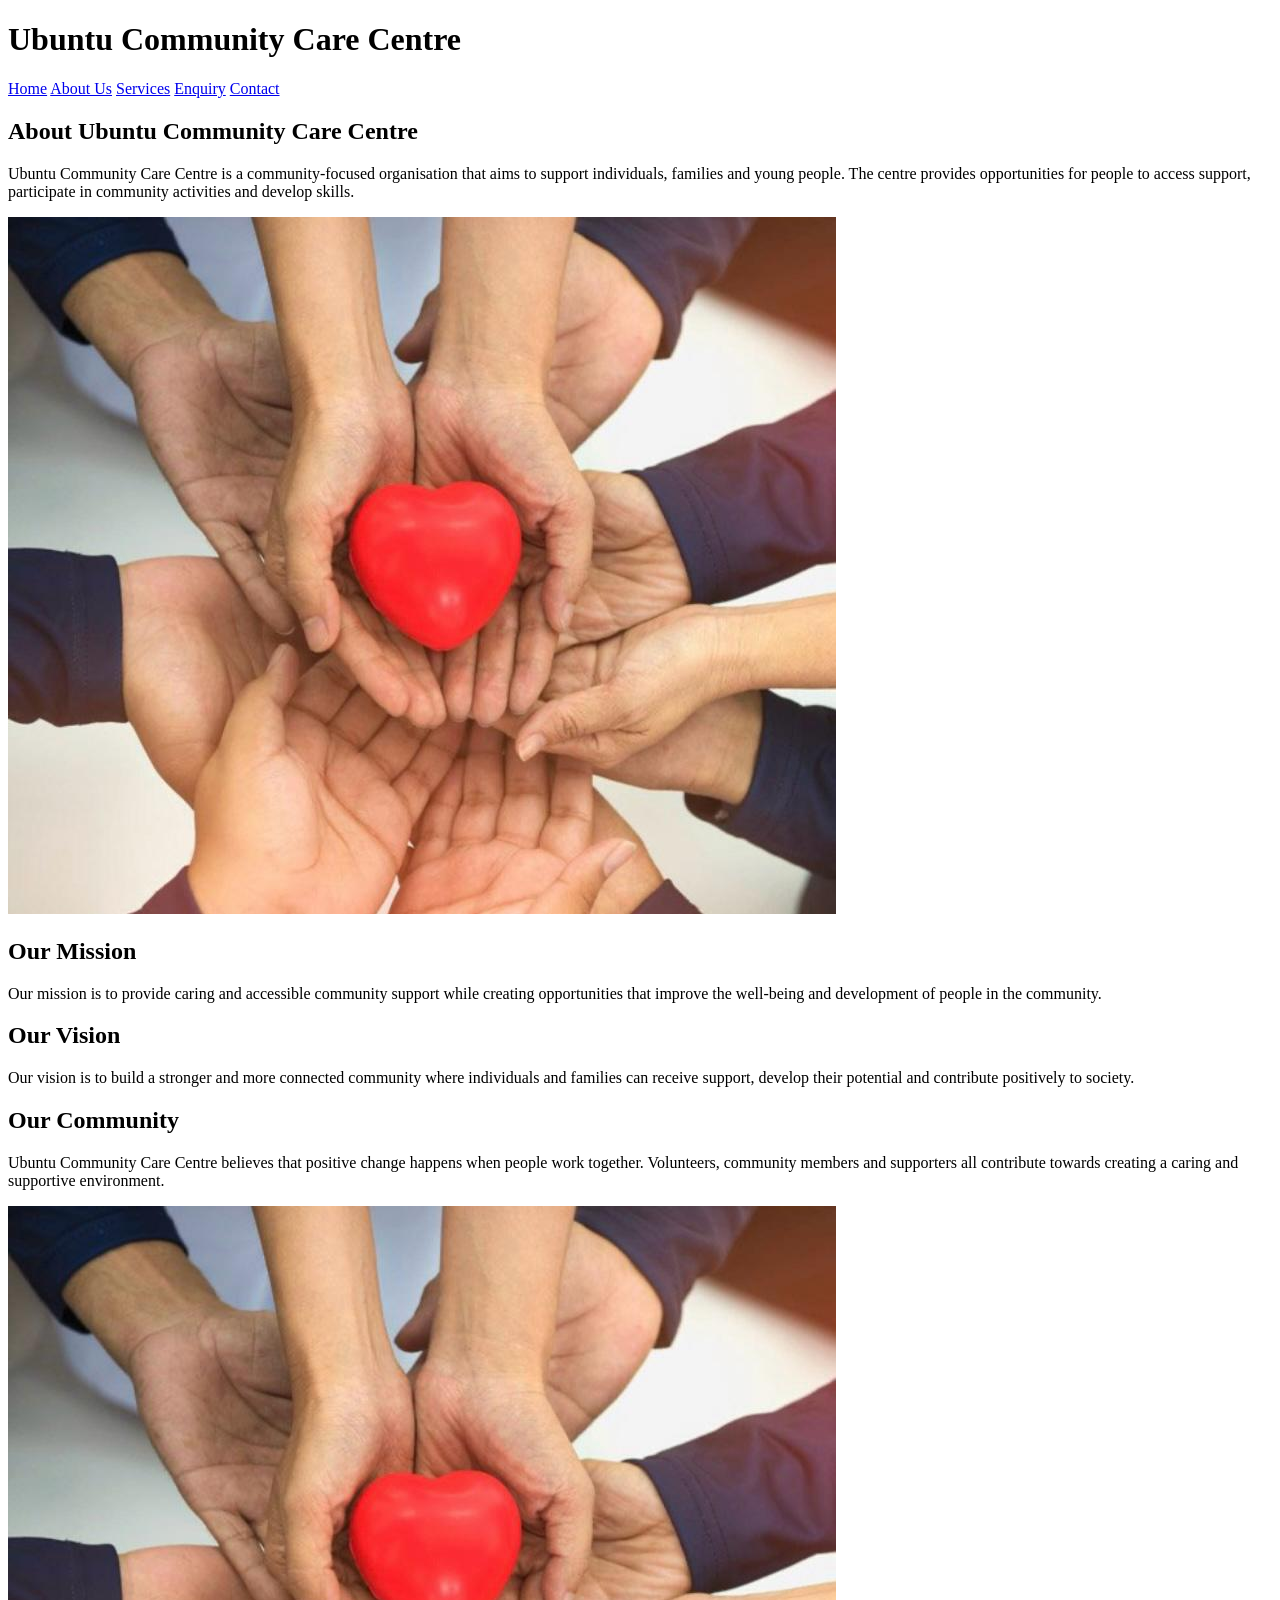
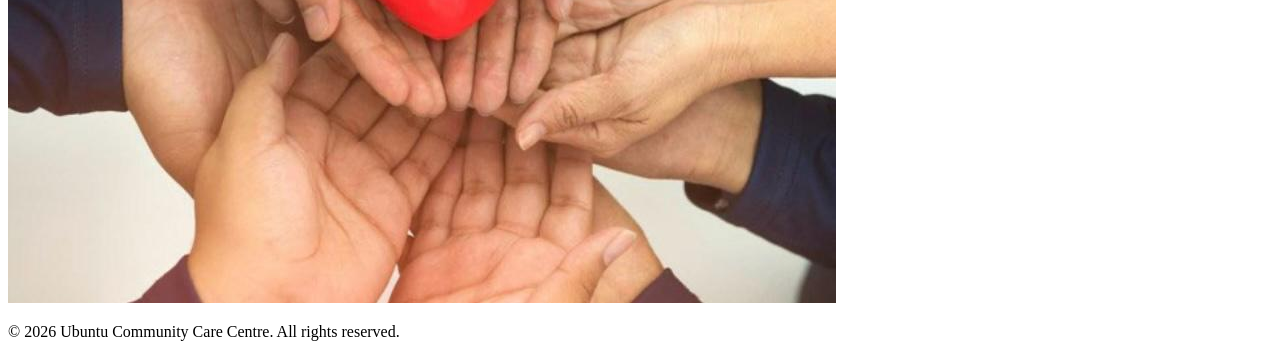
==== about.html @ 36d6b3a3 "Initial website project" ====
<!DOCTYPE html>
<html lang="en">

<head>
    <meta charset="UTF-8">
    <meta name="viewport" content="width=device-width, initial-scale=1.0">

    <title>Ubuntu Community Care Centre | About Us</title>
</head>

<body>

    <!-- Header section containing the website title and navigation menu -->
    <header>

        <h1>Ubuntu Community Care Centre</h1>

        <!-- Navigation menu linking to all five pages -->
        <nav>
            <a href="index.html">Home</a>
            <a href="about.html">About Us</a>
            <a href="services.html">Services</a>
            <a href="enquiry.html">Enquiry</a>
            <a href="contact.html">Contact</a>
        </nav>

    </header>

    <!-- Main content of the About Us page -->
    <main>

        <!-- Organisation introduction -->
        <section>

            <h2>About Ubuntu Community Care Centre</h2>

            <p>
                Ubuntu Community Care Centre is a community-focused
                organisation that aims to support individuals, families
                and young people. The centre provides opportunities for
                people to access support, participate in community
                activities and develop skills.
            </p>

            <img src="images/about.jpeg"
     alt="Ubuntu Community Care Centre building">

        </section>

        <!-- Mission section -->
        <section>

            <h2>Our Mission</h2>

            <p>
                Our mission is to provide caring and accessible community
                support while creating opportunities that improve the
                well-being and development of people in the community.
            </p>

        </section>

        <!-- Vision section -->
        <section>

            <h2>Our Vision</h2>

            <p>
                Our vision is to build a stronger and more connected
                community where individuals and families can receive
                support, develop their potential and contribute positively
                to society.
            </p>

        </section>

        <!-- Community team section -->
        <section>

            <h2>Our Community</h2>

            <p>
                Ubuntu Community Care Centre believes that positive change
                happens when people work together. Volunteers, community
                members and supporters all contribute towards creating a
                caring and supportive environment.
            </p>

            <img src="images/about.jpeg"
     alt="Ubuntu Community Care Centre building">

        </section>

    </main>

    <!-- Footer section -->
    <footer>

        <p>&copy; 2026 Ubuntu Community Care Centre. All rights reserved.</p>

    </footer>

</body>

</html>
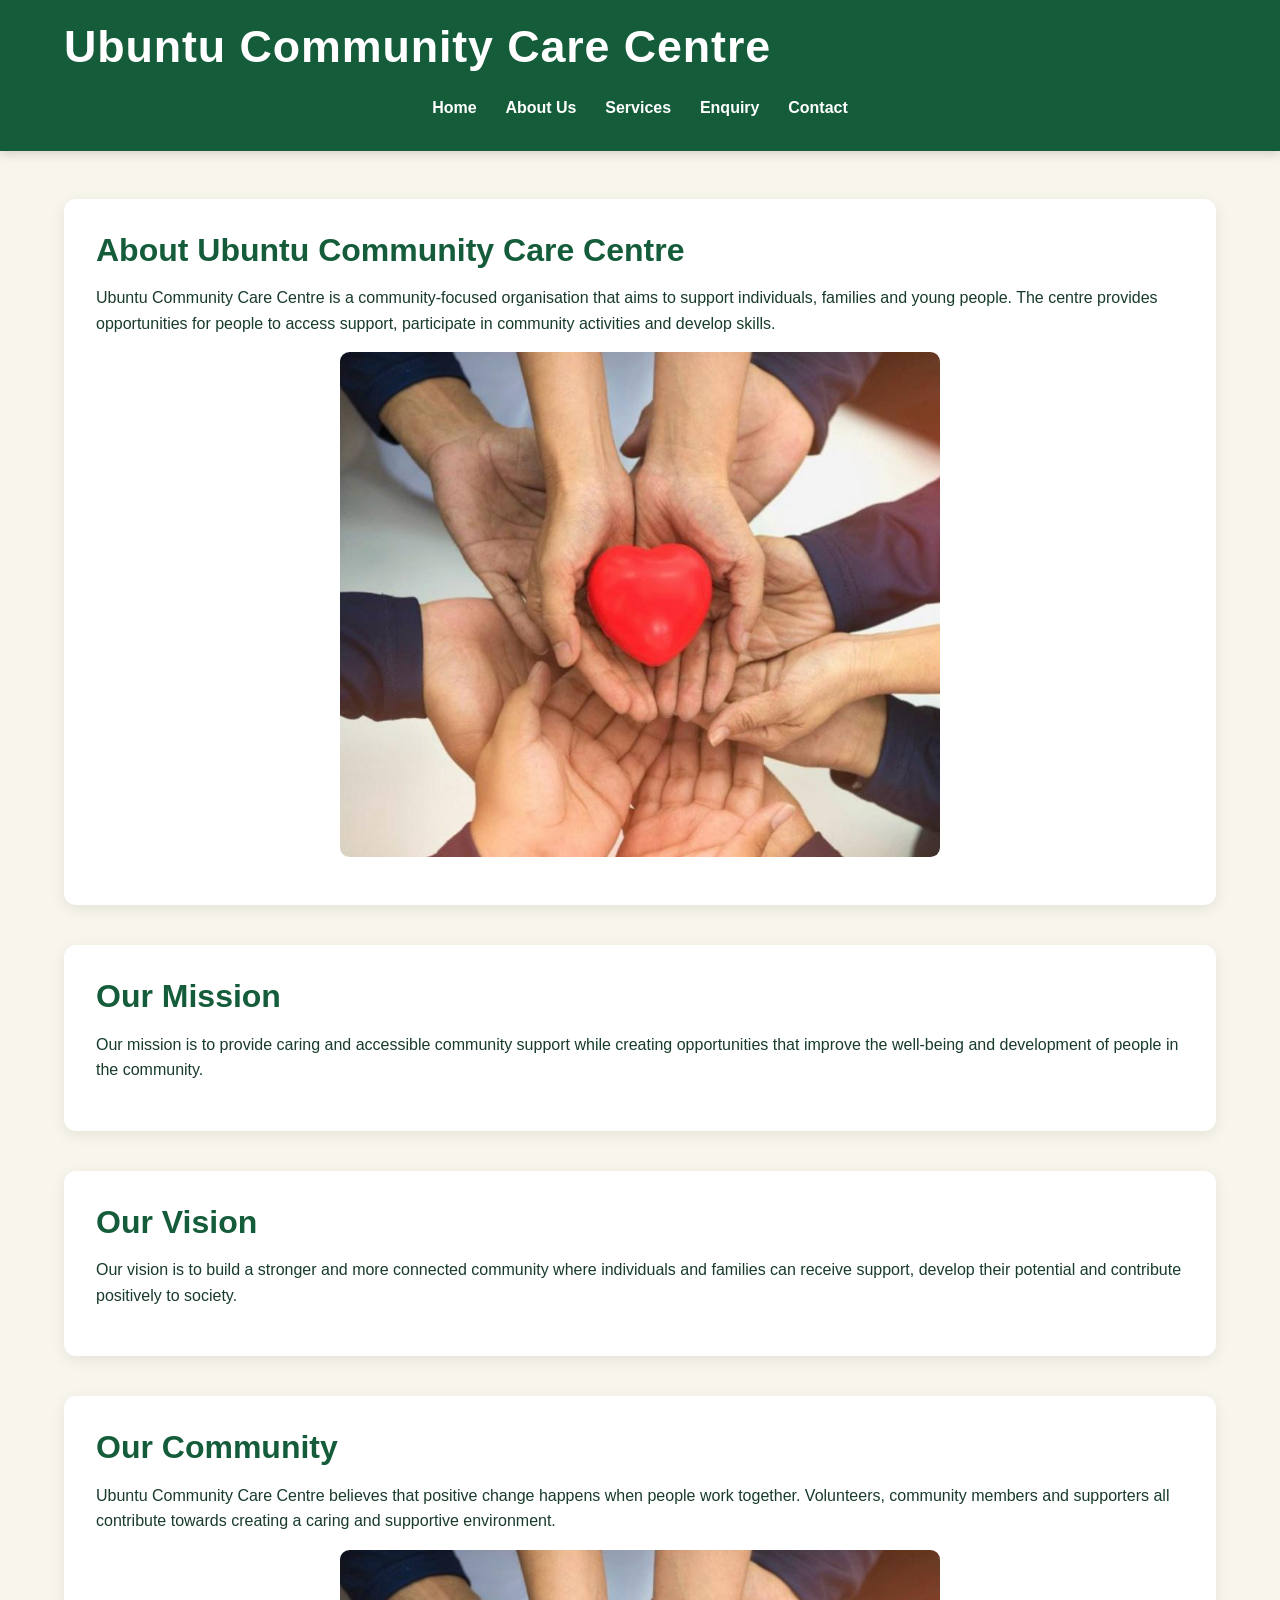
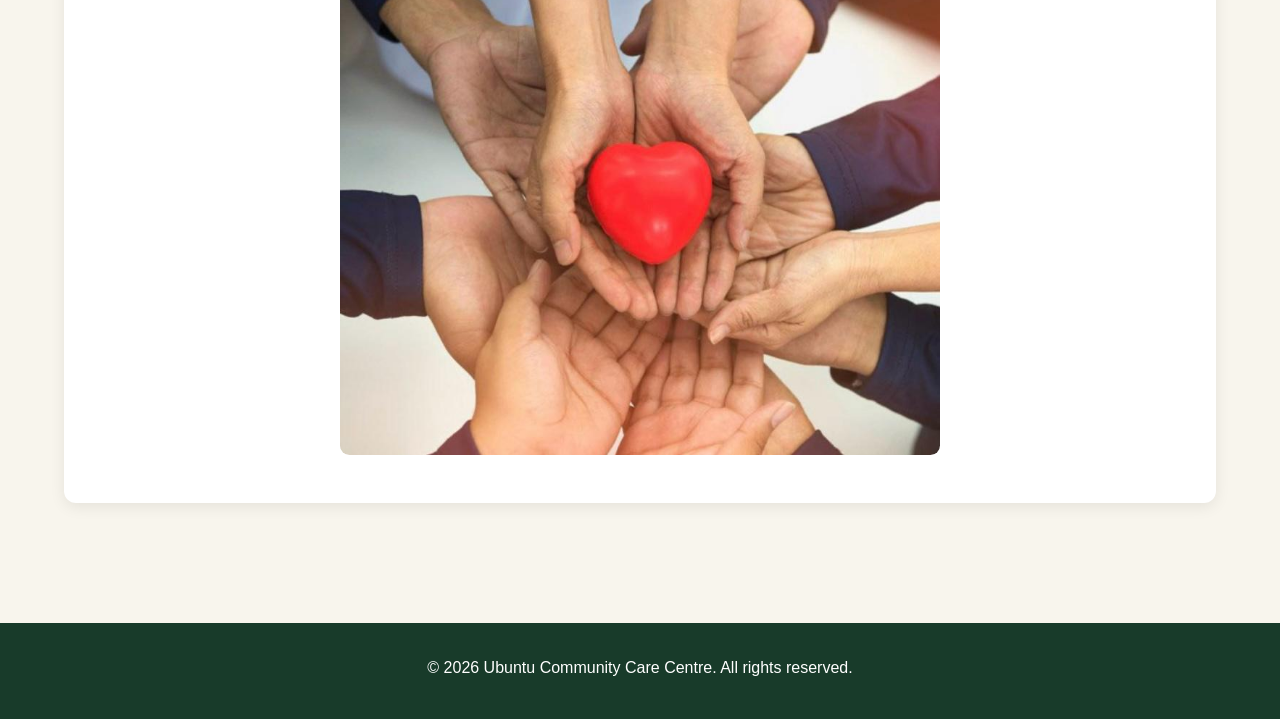
==== commit 519ec051: "Add responsive CSS grid layout for services" ====
--- a/about.html
+++ b/about.html
@@ -6,6 +6,7 @@
     <meta name="viewport" content="width=device-width, initial-scale=1.0">
 
     <title>Ubuntu Community Care Centre | About Us</title>
+    <link rel="stylesheet" href="css/style.css">
 </head>
 
 <body>
--- a/css/style.css
+++ b/css/style.css
@@ -0,0 +1,649 @@
+/* =========================================================
+   Ubuntu Community Care Centre
+   Part 2 - CSS Styling and Responsive Design
+   ========================================================= */
+
+
+/* =========================================================
+   1. CSS RESET
+   Provides consistent default styling across browsers.
+   ========================================================= */
+
+* {
+    margin: 0;
+    padding: 0;
+    box-sizing: border-box;
+}
+
+
+/* =========================================================
+   2. BASE WEBSITE STYLES
+   ========================================================= */
+
+html {
+    scroll-behavior: smooth;
+}
+
+body {
+    font-family: Arial, Helvetica, sans-serif;
+    font-size: 1rem;
+    line-height: 1.6;
+    color: #183b2a;
+    background-color: #f8f5ed;
+}
+
+
+/* =========================================================
+   3. TYPOGRAPHY
+   ========================================================= */
+
+h1,
+h2,
+h3 {
+    line-height: 1.2;
+    color: #155d3a;
+    margin-bottom: 1rem;
+}
+
+h1 {
+    font-size: 2.8rem;
+    font-weight: 700;
+    letter-spacing: 0.02em;
+}
+
+h2 {
+    font-size: 2rem;
+    font-weight: 700;
+}
+
+h3 {
+    font-size: 1.4rem;
+    font-weight: 600;
+}
+
+p {
+    margin-bottom: 1rem;
+}
+
+a {
+    color: #155d3a;
+    text-decoration: none;
+}
+
+
+/* =========================================================
+   4. HEADER
+   ========================================================= */
+
+header {
+    background-color: #155d3a;
+    color: #ffffff;
+    padding: 1.25rem 5%;
+    box-shadow: 0 3px 10px rgba(0, 0, 0, 0.15);
+}
+
+header h1 {
+    color: #ffffff;
+    margin-bottom: 0.75rem;
+}
+
+
+/* =========================================================
+   5. NAVIGATION
+   Uses Flexbox for the desktop navigation layout.
+   ========================================================= */
+
+nav {
+    display: flex;
+    justify-content: center;
+    align-items: center;
+}
+
+nav ul {
+    display: flex;
+    justify-content: center;
+    align-items: center;
+    gap: 1.5rem;
+    list-style: none;
+    flex-wrap: wrap;
+}
+
+nav li {
+    list-style: none;
+}
+
+nav a {
+    display: block;
+    color: #ffffff;
+    font-weight: 600;
+    padding: 0.6rem 0.9rem;
+    border-radius: 0.4rem;
+    transition: background-color 0.3s ease,
+                color 0.3s ease,
+                transform 0.2s ease;
+}
+
+
+/* =========================================================
+   6. NAVIGATION PSEUDO-CLASSES
+   ========================================================= */
+
+nav a:hover {
+    background-color: #d9a441;
+    color: #183b2a;
+    transform: translateY(-2px);
+}
+
+nav a:focus {
+    outline: 3px solid #d9a441;
+    outline-offset: 3px;
+}
+
+nav a:active {
+    transform: translateY(0);
+}
+
+
+/* =========================================================
+   7. MAIN CONTENT
+   ========================================================= */
+
+main {
+    width: 90%;
+    max-width: 1200px;
+    margin: 0 auto;
+    padding: 3rem 0;
+}
+
+main section {
+    margin-bottom: 2.5rem;
+}
+
+section {
+    padding: 2rem;
+}
+
+
+/* =========================================================
+   8. HERO / INTRODUCTION
+   ========================================================= */
+
+.hero {
+    min-height: 420px;
+    display: flex;
+    flex-direction: column;
+    justify-content: center;
+    align-items: center;
+    text-align: center;
+    padding: 4rem 2rem;
+    background: linear-gradient(
+        rgba(21, 93, 58, 0.88),
+        rgba(24, 59, 42, 0.88)
+    );
+    color: #ffffff;
+    border-radius: 0.8rem;
+    margin-bottom: 2.5rem;
+}
+
+.hero h1,
+.hero h2 {
+    color: #ffffff;
+}
+
+.hero p {
+    max-width: 750px;
+    font-size: 1.15rem;
+}
+
+
+/* =========================================================
+   9. CONTENT SECTIONS
+   ========================================================= */
+
+main section:not(.hero) {
+    background-color: #ffffff;
+    border-radius: 0.75rem;
+    box-shadow: 0 4px 15px rgba(0, 0, 0, 0.08);
+}
+
+main section img {
+    display: block;
+    width: 100%;
+    max-width: 600px;
+    height: auto;
+    margin: 1rem auto;
+    border-radius: 0.6rem;
+}
+
+
+/* =========================================================
+   10. IMAGES
+   Responsive images prevent overflow on smaller screens.
+   ========================================================= */
+
+img {
+    max-width: 100%;
+    height: auto;
+}
+
+
+/* =========================================================
+   11. LISTS
+   ========================================================= */
+
+ul,
+ol {
+    margin: 1rem 0 1rem 1.5rem;
+}
+
+li {
+    margin-bottom: 0.5rem;
+}
+
+
+/* =========================================================
+   12. BUTTONS AND CALL-TO-ACTION LINKS
+   ========================================================= */
+
+button,
+input[type="submit"],
+input[type="button"],
+a.button,
+.btn {
+    display: inline-block;
+    background-color: #d9a441;
+    color: #183b2a;
+    border: 2px solid #d9a441;
+    padding: 0.75rem 1.4rem;
+    border-radius: 0.45rem;
+    font-weight: 700;
+    font-size: 1rem;
+    cursor: pointer;
+    transition: background-color 0.3s ease,
+                color 0.3s ease,
+                border-color 0.3s ease,
+                transform 0.2s ease,
+                box-shadow 0.2s ease;
+}
+
+
+/* Button pseudo-classes */
+
+button:hover,
+input[type="submit"]:hover,
+input[type="button"]:hover,
+a.button:hover,
+.btn:hover {
+    background-color: #155d3a;
+    color: #ffffff;
+    border-color: #155d3a;
+    transform: translateY(-2px);
+    box-shadow: 0 4px 10px rgba(0, 0, 0, 0.18);
+}
+
+button:focus,
+input[type="submit"]:focus,
+input[type="button"]:focus,
+a.button:focus,
+.btn:focus {
+    outline: 3px solid #d9a441;
+    outline-offset: 3px;
+}
+
+button:active,
+input[type="submit"]:active,
+input[type="button"]:active,
+a.button:active,
+.btn:active {
+    transform: translateY(0);
+}
+
+
+/* =========================================================
+   13. FORMS
+   ========================================================= */
+
+form {
+    width: 100%;
+    max-width: 800px;
+    margin: 0 auto;
+}
+
+label {
+    display: block;
+    margin-bottom: 0.4rem;
+    font-weight: 600;
+    color: #183b2a;
+}
+
+input,
+select,
+textarea {
+    width: 100%;
+    padding: 0.75rem;
+    margin-bottom: 1.2rem;
+    border: 1px solid #b7c4ba;
+    border-radius: 0.4rem;
+    font-family: inherit;
+    font-size: 1rem;
+    background-color: #ffffff;
+}
+
+
+/* Form focus pseudo-class */
+
+input:focus,
+select:focus,
+textarea:focus {
+    outline: none;
+    border-color: #155d3a;
+    box-shadow: 0 0 0 3px rgba(21, 93, 58, 0.18);
+}
+
+textarea {
+    min-height: 150px;
+    resize: vertical;
+}
+
+
+/* =========================================================
+   14. SERVICE / CONTENT CARDS
+   Supports cards if classes are used in the HTML.
+   ========================================================= */
+
+.services,
+.service-container,
+.service-grid,
+.cards {
+    display: grid;
+    grid-template-columns: repeat(3, 1fr);
+    gap: 1.5rem;
+}
+
+.service,
+.service-card,
+.card {
+    background-color: #ffffff;
+    padding: 1.5rem;
+    border: 1px solid #d8e1da;
+    border-radius: 0.7rem;
+    box-shadow: 0 3px 12px rgba(0, 0, 0, 0.08);
+    transition: transform 0.3s ease,
+                box-shadow 0.3s ease;
+}
+
+.service:hover,
+.service-card:hover,
+.card:hover {
+    transform: translateY(-5px);
+    box-shadow: 0 8px 20px rgba(0, 0, 0, 0.14);
+}
+
+
+/* =========================================================
+   15. CONTACT / LOCATION LAYOUT
+   Uses CSS Grid for multiple locations.
+   ========================================================= */
+
+.locations,
+.location-container,
+.location-grid {
+    display: grid;
+    grid-template-columns: repeat(2, 1fr);
+    gap: 1.5rem;
+}
+
+.location,
+.location-card {
+    background-color: #eef4ef;
+    padding: 1.5rem;
+    border-left: 5px solid #155d3a;
+    border-radius: 0.5rem;
+}
+
+
+/* =========================================================
+   16. FOOTER
+   ========================================================= */
+
+footer {
+    background-color: #183b2a;
+    color: #ffffff;
+    text-align: center;
+    padding: 2rem 5%;
+    margin-top: 2rem;
+}
+
+footer p {
+    margin-bottom: 0.4rem;
+}
+
+footer a {
+    color: #d9a441;
+}
+
+
+/* =========================================================
+   17. RESPONSIVE IMAGES
+   ========================================================= */
+
+figure {
+    margin: 1.5rem auto;
+    text-align: center;
+}
+
+figure img {
+    width: 100%;
+    height: auto;
+    display: block;
+}
+
+
+/* =========================================================
+   18. TABLET RESPONSIVE DESIGN
+   Breakpoint: 1024px
+   ========================================================= */
+
+@media (max-width: 1024px) {
+
+    main {
+        width: 92%;
+    }
+
+    h1 {
+        font-size: 2.4rem;
+    }
+
+    h2 {
+        font-size: 1.8rem;
+    }
+
+    .services,
+    .service-container,
+    .service-grid,
+    .cards {
+        grid-template-columns: repeat(2, 1fr);
+    }
+
+    .hero {
+        min-height: 360px;
+        padding: 3rem 1.5rem;
+    }
+}
+
+
+/* =========================================================
+   19. MOBILE RESPONSIVE DESIGN
+   Breakpoint: 768px
+   ========================================================= */
+
+@media (max-width: 768px) {
+
+    body {
+        font-size: 0.95rem;
+    }
+
+    main {
+        width: 94%;
+        padding: 2rem 0;
+    }
+
+    h1 {
+        font-size: 2rem;
+    }
+
+    h2 {
+        font-size: 1.6rem;
+    }
+
+    h3 {
+        font-size: 1.25rem;
+    }
+
+    header {
+        padding: 1rem 4%;
+    }
+
+    nav ul {
+        flex-direction: column;
+        width: 100%;
+        gap: 0.3rem;
+    }
+
+    nav a {
+        width: 100%;
+        text-align: center;
+    }
+
+    section {
+        padding: 1.5rem;
+    }
+
+    .hero {
+        min-height: 320px;
+        padding: 2.5rem 1.25rem;
+    }
+
+    .hero h1 {
+        font-size: 2rem;
+    }
+
+    .services,
+    .service-container,
+    .service-grid,
+    .cards,
+    .locations,
+    .location-container,
+    .location-grid {
+        grid-template-columns: 1fr;
+    }
+
+    main section img {
+        width: 100%;
+    }
+
+    form {
+        width: 100%;
+    }
+}
+
+
+/* =========================================================
+   20. SMALL MOBILE DEVICES
+   Breakpoint: 480px
+   ========================================================= */
+
+@media (max-width: 480px) {
+
+    body {
+        font-size: 0.9rem;
+    }
+
+    main {
+        width: 95%;
+        padding: 1.5rem 0;
+    }
+
+    h1 {
+        font-size: 1.7rem;
+    }
+
+    h2 {
+        font-size: 1.4rem;
+    }
+
+    h3 {
+        font-size: 1.15rem;
+    }
+
+    section {
+        padding: 1.2rem;
+    }
+
+    .hero {
+        min-height: 280px;
+        padding: 2rem 1rem;
+    }
+
+    .hero h1 {
+        font-size: 1.7rem;
+    }
+
+    .hero p {
+        font-size: 1rem;
+    }
+
+    button,
+    input[type="submit"],
+    a.button,
+    .btn {
+        width: 100%;
+        text-align: center;
+    }
+}
+/* =========================================================
+   SERVICES PAGE GRID
+   CSS Grid creates a clear multi-column desktop layout.
+   ========================================================= */
+
+.services-page {
+    display: grid;
+    grid-template-columns: repeat(2, 1fr);
+    gap: 1.5rem;
+}
+
+/* Keep the introduction section across the full width */
+.services-page > section:first-child {
+    grid-column: 1 / -1;
+}
+
+/* Style individual service cards */
+.services-page .service-card {
+    background-color: #ffffff;
+    padding: 1.5rem;
+    border-radius: 0.75rem;
+    border: 1px solid #d8e1da;
+    box-shadow: 0 4px 15px rgba(0, 0, 0, 0.08);
+}
+
+/* Service images */
+.services-page .service-card img {
+    width: 100%;
+    max-width: 450px;
+    height: 250px;
+    object-fit: cover;
+    margin: 1rem auto;
+    border-radius: 0.6rem;
+}
+
+/* Service cards respond to smaller screens */
+@media (max-width: 768px) {
+
+    .services-page {
+        grid-template-columns: 1fr;
+    }
+
+    .services-page > section:first-child {
+        grid-column: auto;
+    }
+}
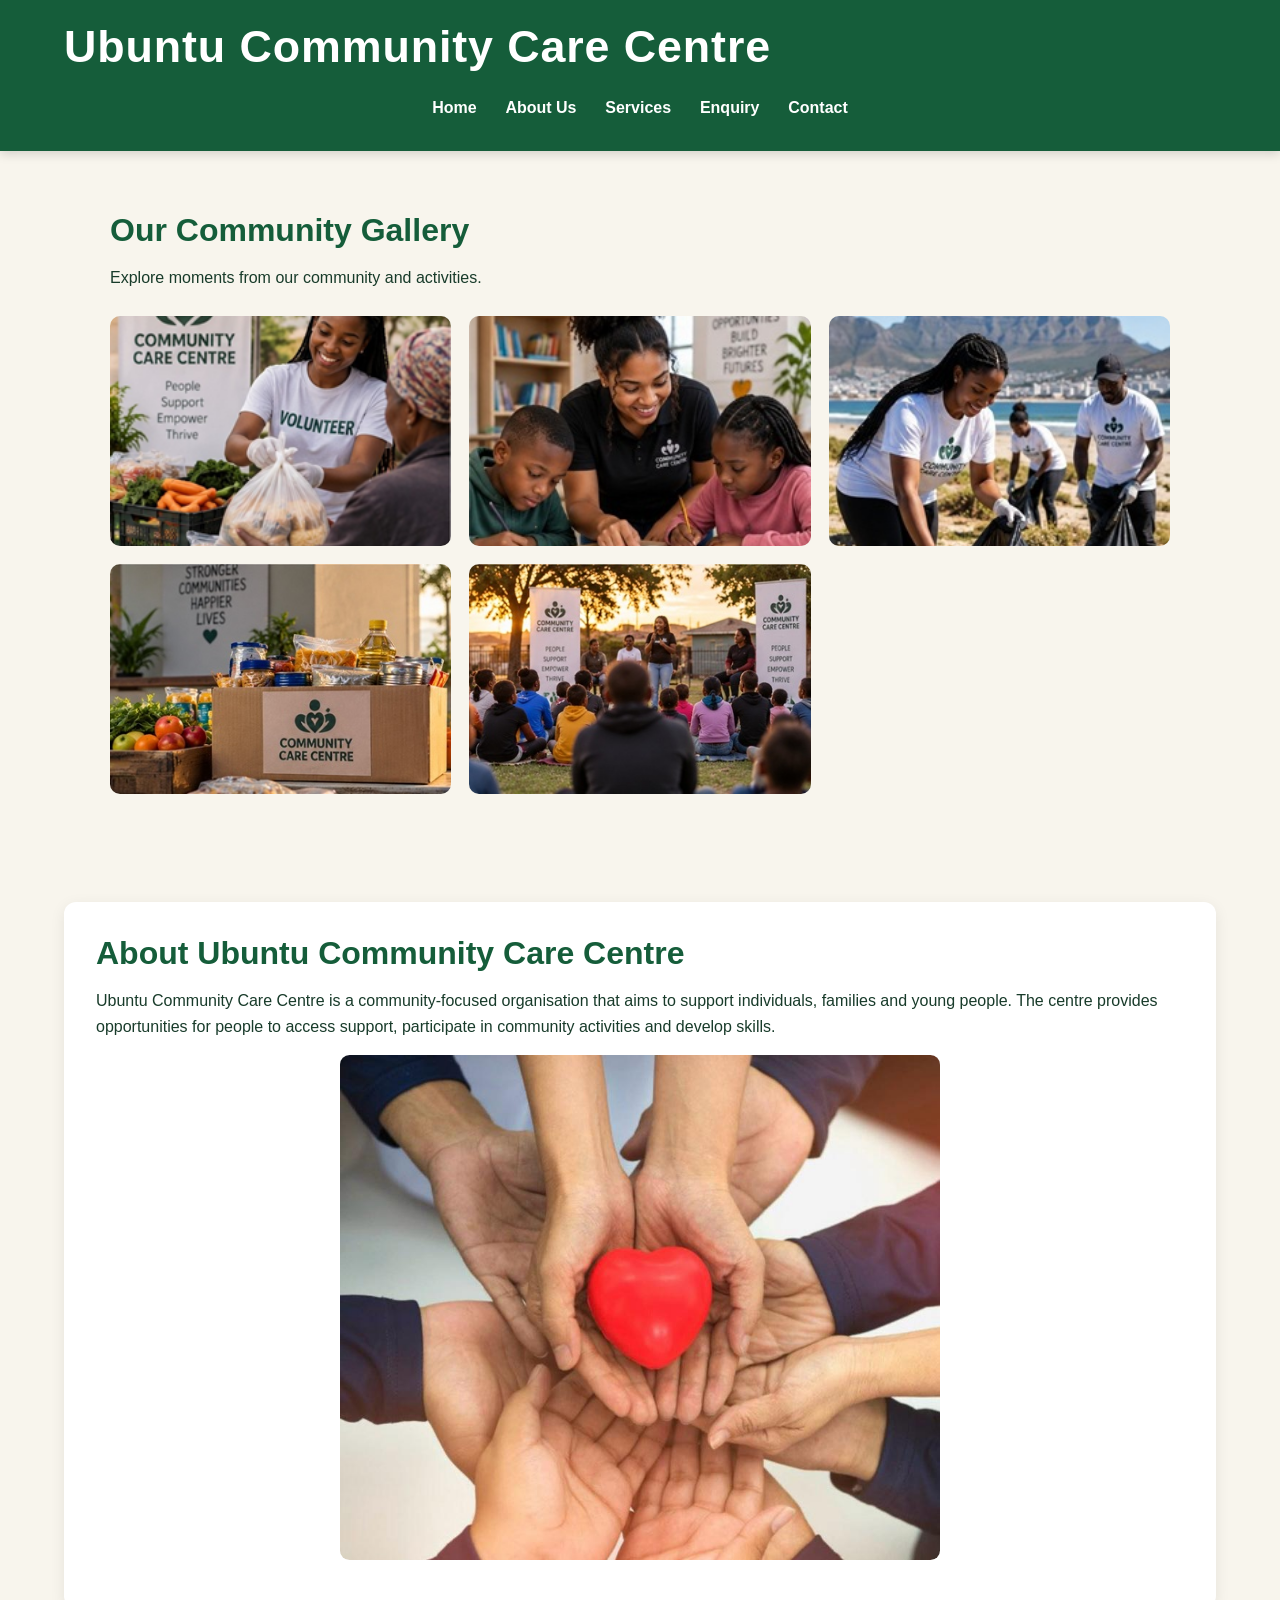
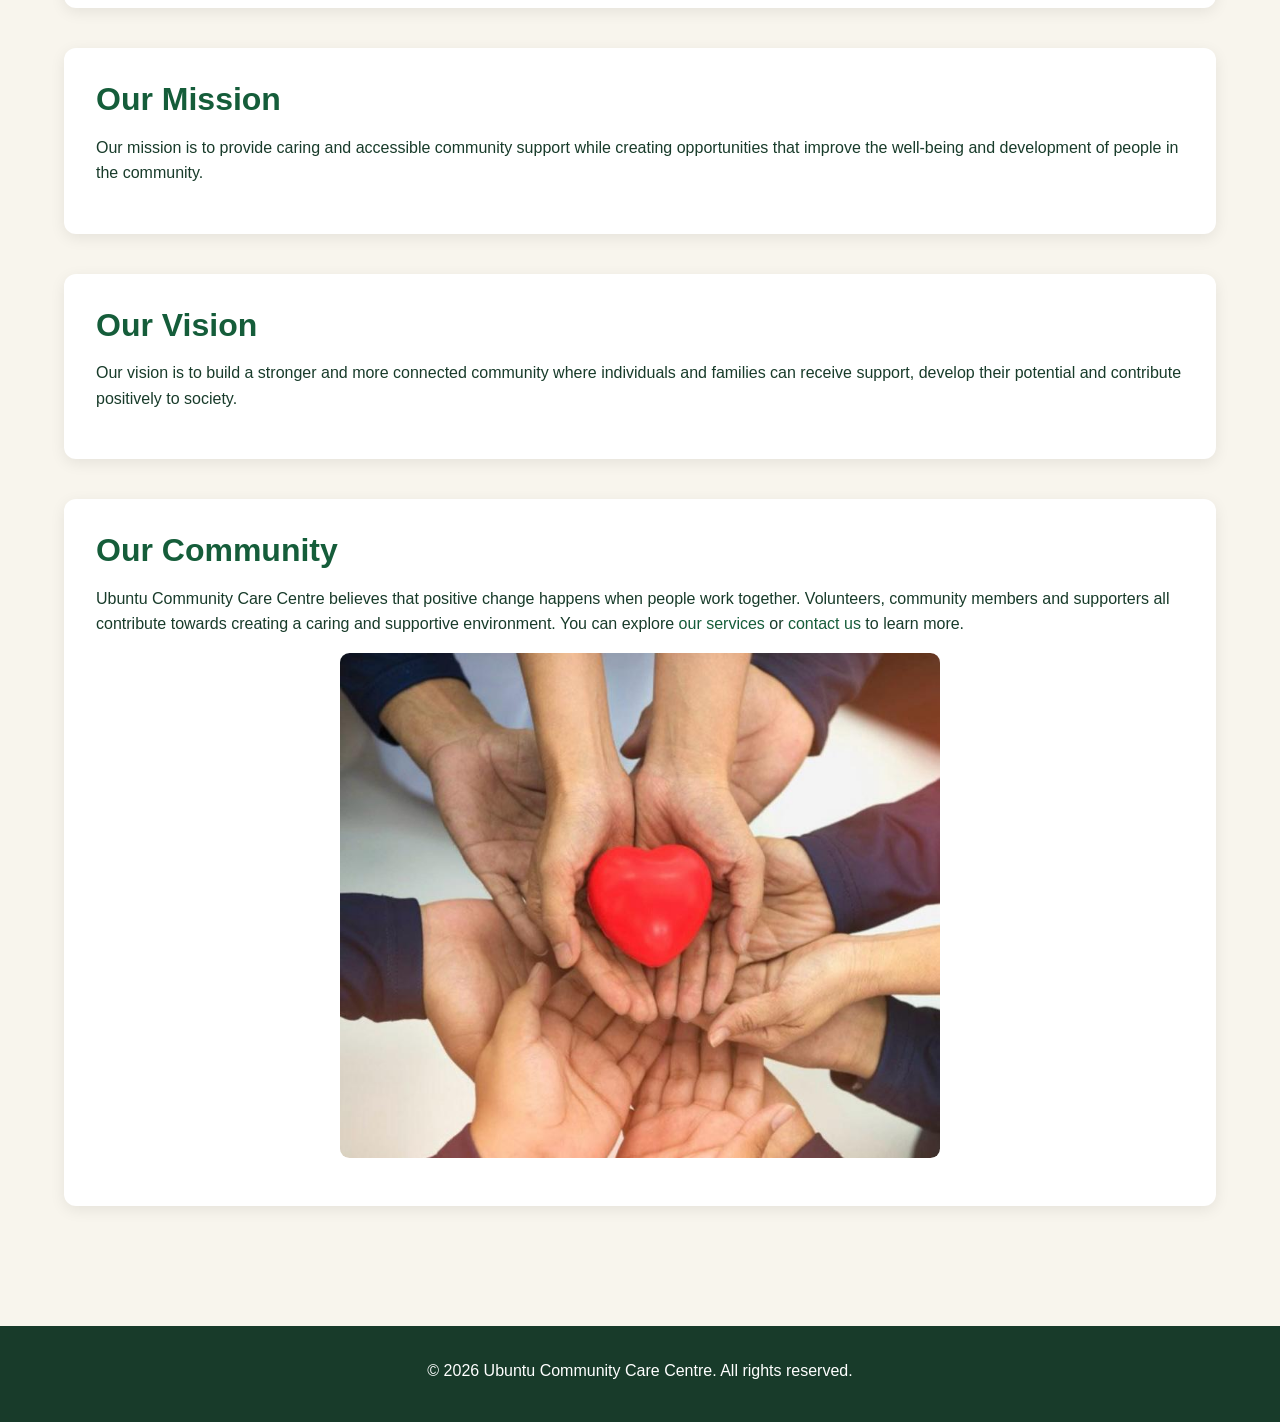
==== commit 4d410d35: "Complete Part 3 website improvements and SEO updates" ====
--- a/about.html
+++ b/about.html
@@ -5,27 +5,116 @@
     <meta charset="UTF-8">
     <meta name="viewport" content="width=device-width, initial-scale=1.0">
 
-    <title>Ubuntu Community Care Centre | About Us</title>
+    <!-- SEO Metadata -->
+    <title>About Us | Ubuntu Community Care Centre</title>
+
+    <meta name="description"
+          content="Learn about Ubuntu Community Care Centre, our mission, vision and commitment to supporting individuals, families and young people in Cape Town.">
+
+    <meta name="keywords"
+          content="about Ubuntu Community Care Centre, community organisation Cape Town, community development, community support, youth development">
+
+    <meta name="author" content="Ubuntu Community Care Centre">
+
     <link rel="stylesheet" href="css/style.css">
 </head>
 
 <body>
 
     <!-- Header section containing the website title and navigation menu -->
-    <header>
-
-        <h1>Ubuntu Community Care Centre</h1>
-
-        <!-- Navigation menu linking to all five pages -->
-        <nav>
-            <a href="index.html">Home</a>
-            <a href="about.html">About Us</a>
-            <a href="services.html">Services</a>
-            <a href="enquiry.html">Enquiry</a>
-            <a href="contact.html">Contact</a>
-        </nav>
-
-    </header>
+<header>
+
+    <h1>Ubuntu Community Care Centre</h1>
+
+    <!-- Mobile hamburger button -->
+    <button class="menu-toggle" aria-label="Open navigation menu">
+        ☰
+    </button>
+
+    <!-- Navigation links -->
+    <nav class="nav-links">
+        <a href="index.html">Home</a>
+        <a href="about.html">About Us</a>
+        <a href="services.html">Services</a>
+        <a href="enquiry.html">Enquiry</a>
+        <a href="contact.html">Contact</a>
+    </nav>
+
+</header>
+
+<!-- Community Image Gallery -->
+<section class="gallery-section">
+
+    <h2>Our Community Gallery</h2>
+
+    <p>Explore moments from our community and activities.</p>
+
+   
+    <div class="gallery-grid">
+
+    <button type="button" class="gallery-item">
+        <img src="images/gallery-food-support.jpeg"
+        loading="lazy"
+        srcset="images/gallery-food-support-small.png 414w,
+                     images/gallery-food-support.jpeg 828w"
+             sizes="(max-width: 768px) 100vw, 300px"
+             alt="Volunteers providing food support to community members">
+    </button>
+
+    <button type="button" class="gallery-item">
+        <img src="images/gallery-youth-learning.jpeg"
+         loading="lazy"
+             srcset="images/gallery-youth-learning-small.jpg 414w,
+                     images/gallery-youth-learning.jpeg 828w"
+             sizes="(max-width: 768px) 100vw, 300px"
+             alt="Young people participating in a learning programme">
+    </button>
+
+    <button type="button" class="gallery-item">
+        <img src="images/gallery-community-cleanup.jpeg"
+         loading="lazy"
+             srcset="images/gallery-community-cleanup-small.jpg 414w,
+                     images/gallery-community-cleanup.jpeg 828w"
+             sizes="(max-width: 768px) 100vw, 300px"
+             alt="Volunteers taking part in a community clean-up">
+    </button>
+
+    <button type="button" class="gallery-item">
+        <img src="images/gallery-food-donations.jpeg"
+         loading="lazy"
+             srcset="images/gallery-food-donations-small.jpg 414w,
+                     images/gallery-food-donations.jpeg 828w"
+             sizes="(max-width: 768px) 100vw, 300px"
+             alt="Food donations prepared for community support">
+    </button>
+
+    <button type="button" class="gallery-item">
+        <img src="images/gallery-community-gathering.jpeg"
+         loading="lazy"
+             srcset="images/gallery-community-gathering-small.jpg 414w,
+                     images/gallery-community-gathering.jpeg 828w"
+             sizes="(max-width: 768px) 100vw, 300px"
+             alt="Community members gathering for a shared activity">
+    </button>
+
+</div>
+</section>
+
+<!-- Image Lightbox -->
+<dialog id="image-lightbox" class="lightbox">
+
+    <button
+        type="button"
+        class="lightbox-close"
+        aria-label="Close enlarged image">
+        &times;
+    </button>
+
+    <img id="lightbox-image" src="" alt="">
+
+    <p id="lightbox-caption"></p>
+
+</dialog>
 
     <!-- Main content of the About Us page -->
     <main>
@@ -43,8 +132,15 @@
                 activities and develop skills.
             </p>
 
-            <img src="images/about.jpeg"
-     alt="Ubuntu Community Care Centre building">
+      <picture>   
+<img
+    src="images/about.jpeg"
+    loading="lazy"
+    srcset="images/about-small.jpg 414w,
+            images/about.jpeg 828w"
+    sizes="(max-width: 768px) 100vw, 600px"
+    alt="Community members joining hands around a heart">
+       </picture>
 
         </section>
 
@@ -80,15 +176,24 @@
 
             <h2>Our Community</h2>
 
-            <p>
-                Ubuntu Community Care Centre believes that positive change
-                happens when people work together. Volunteers, community
-                members and supporters all contribute towards creating a
-                caring and supportive environment.
-            </p>
-
-            <img src="images/about.jpeg"
-     alt="Ubuntu Community Care Centre building">
+           <p>
+    Ubuntu Community Care Centre believes that positive change
+    happens when people work together. Volunteers, community
+    members and supporters all contribute towards creating a
+    caring and supportive environment.
+    You can explore <a href="services.html">our services</a>
+    or <a href="contact.html">contact us</a> to learn more.
+</p>
+
+          <picture>       
+<img
+    src="images/about.jpeg"
+    loading="lazy"
+    srcset="images/about-small.jpg 414w,
+            images/about.jpeg 828w"
+    sizes="(max-width: 768px) 100vw, 600px"
+    alt="Community members joining hands around a heart">
+</picture>
 
         </section>
 
@@ -101,6 +206,8 @@
 
     </footer>
 
+    <script src="js/script.js"></script>
+
 </body>
 
 </html>
--- a/css/style.css
+++ b/css/style.css
@@ -646,4 +646,287 @@
     .services-page > section:first-child {
         grid-column: auto;
     }
+}
+
+/* Hamburger menu - mobile navigation */
+.menu-toggle {
+    display: none;
+    background: transparent;
+    border: none;
+    color: white;
+    font-size: 2rem;
+    cursor: pointer;
+}
+
+/* Mobile navigation */
+@media (max-width: 768px) {
+
+    .menu-toggle {
+        display: block;
+        margin: 0 auto;
+        padding: 0.5rem 1rem;
+    }
+
+    .nav-links {
+        display: none;
+        flex-direction: column;
+        align-items: center;
+        width: 100%;
+    }
+
+    .nav-links.active {
+        display: flex;
+    }
+
+    .nav-links a {
+        display: block;
+        width: 100%;
+        text-align: center;
+        padding: 0.7rem;
+        box-sizing: border-box;
+    }
+}
+/* Keep hamburger navigation on mobile */
+@media (max-width: 768px) {
+
+    .menu-toggle {
+        display: block !important;
+    }
+
+    .nav-links {
+        display: none !important;
+        flex-direction: column;
+        width: 100%;
+    }
+
+    .nav-links.active {
+        display: flex !important;
+    }
+}
+
+/* Desktop navigation */
+@media (min-width: 769px) {
+
+    .menu-toggle {
+        display: none !important;
+    }
+
+    .nav-links {
+        display: flex !important;
+    }
+}
+
+/* FAQ Accordion Styling */
+.faq-section {
+    max-width: 900px;
+    margin: 40px auto;
+}
+
+.accordion-item {
+    margin-bottom: 12px;
+    border-radius: 8px;
+    overflow: hidden;
+    border: 1px solid #d9d9d9;
+}
+
+.accordion-button {
+    width: 100%;
+    padding: 16px 20px;
+    background-color: #155d3a;
+    color: #ffffff;
+    border: none;
+    text-align: left;
+    font-size: 16px;
+    font-weight: bold;
+    cursor: pointer;
+    display: flex;
+    justify-content: space-between;
+    align-items: center;
+}
+
+.accordion-button::after {
+    content: "+";
+    font-size: 22px;
+}
+
+.accordion-button[aria-expanded="true"]::after {
+    content: "−";
+}
+
+.accordion-button:hover {
+    background-color: #183b2a;
+}
+
+.accordion-button:focus-visible {
+    outline: 3px solid #d9a441;
+    outline-offset: -3px;
+}
+
+.accordion-content {
+    padding: 16px 20px;
+    background-color: #f8f5ed;
+}
+
+.accordion-content[hidden] {
+    display: none;
+}
+
+.accordion-content p {
+    margin: 0;
+    line-height: 1.6;
+}
+/* Interactive Map Styling */
+.map-information {
+    max-width: 1000px;
+    margin: 30px auto;
+    padding: 20px;
+    background-color: #f8f5ed;
+    border-radius: 10px;
+}
+
+.map-information h3 {
+    color: #155d3a;
+    margin-bottom: 12px;
+}
+
+#map {
+    width: 100%;
+    height: 400px;
+    margin-top: 20px;
+    border: 2px solid #155d3a;
+    border-radius: 8px;
+    z-index: 1;
+}
+
+@media (max-width: 768px) {
+    .map-information {
+        padding: 12px;
+    }
+
+    #map {
+        height: 300px;
+    }
+}
+/* Community Image Gallery */
+.gallery-section {
+    max-width: 1100px;
+    margin: 40px auto;
+    padding: 20px;
+}
+
+.gallery-grid {
+    display: grid;
+    grid-template-columns: repeat(3, 1fr);
+    gap: 18px;
+    margin-top: 25px;
+}
+
+.gallery-item {
+    padding: 0;
+    border: none;
+    background: none;
+    cursor: pointer;
+    overflow: hidden;
+    border-radius: 10px;
+}
+
+.gallery-item img {
+    width: 100%;
+    height: 230px;
+    object-fit: cover;
+    display: block;
+    transition: transform 0.3s ease;
+}
+
+.gallery-item:hover img {
+    transform: scale(1.05);
+}
+
+.gallery-item:focus-visible {
+    outline: 3px solid #d9a441;
+    outline-offset: 4px;
+}
+
+/* Lightbox */
+.lightbox {
+    width: min(90%, 850px);
+    max-width: 850px;
+    padding: 25px;
+    border: none;
+    border-radius: 12px;
+    background-color: #f8f5ed;
+}
+
+.lightbox::backdrop {
+    background-color: rgba(0, 0, 0, 0.8);
+}
+
+.lightbox img {
+    display: block;
+    max-width: 100%;
+    max-height: 70vh;
+    margin: auto;
+    object-fit: contain;
+}
+
+.lightbox-close {
+    display: block;
+    margin-left: auto;
+    margin-bottom: 10px;
+    padding: 5px 14px;
+    border: none;
+    border-radius: 5px;
+    background-color: #155d3a;
+    color: white;
+    font-size: 24px;
+    cursor: pointer;
+}
+
+#lightbox-caption {
+    text-align: center;
+    margin-top: 12px;
+}
+
+@media (max-width: 768px) {
+    .gallery-grid {
+        grid-template-columns: repeat(2, 1fr);
+    }
+
+    .gallery-item img {
+        height: 190px;
+    }
+}
+
+@media (max-width: 480px) {
+    .gallery-grid {
+        grid-template-columns: 1fr;
+    }
+
+    .gallery-item img {
+        height: 240px;
+    }
+
+}
+/* Form submission feedback */
+
+.form-feedback {
+    margin-top: 15px;
+    padding: 10px;
+    border-radius: 6px;
+    color: #155d3a;
+    font-weight: bold;
+}
+
+.form-feedback.error {
+    color: #b00020;
+    background-color: #fdeaea;
+}
+
+.form-feedback:empty {
+    display: none;
+}
+
+form button:disabled {
+    opacity: 0.6;
+    cursor: not-allowed;
 }
